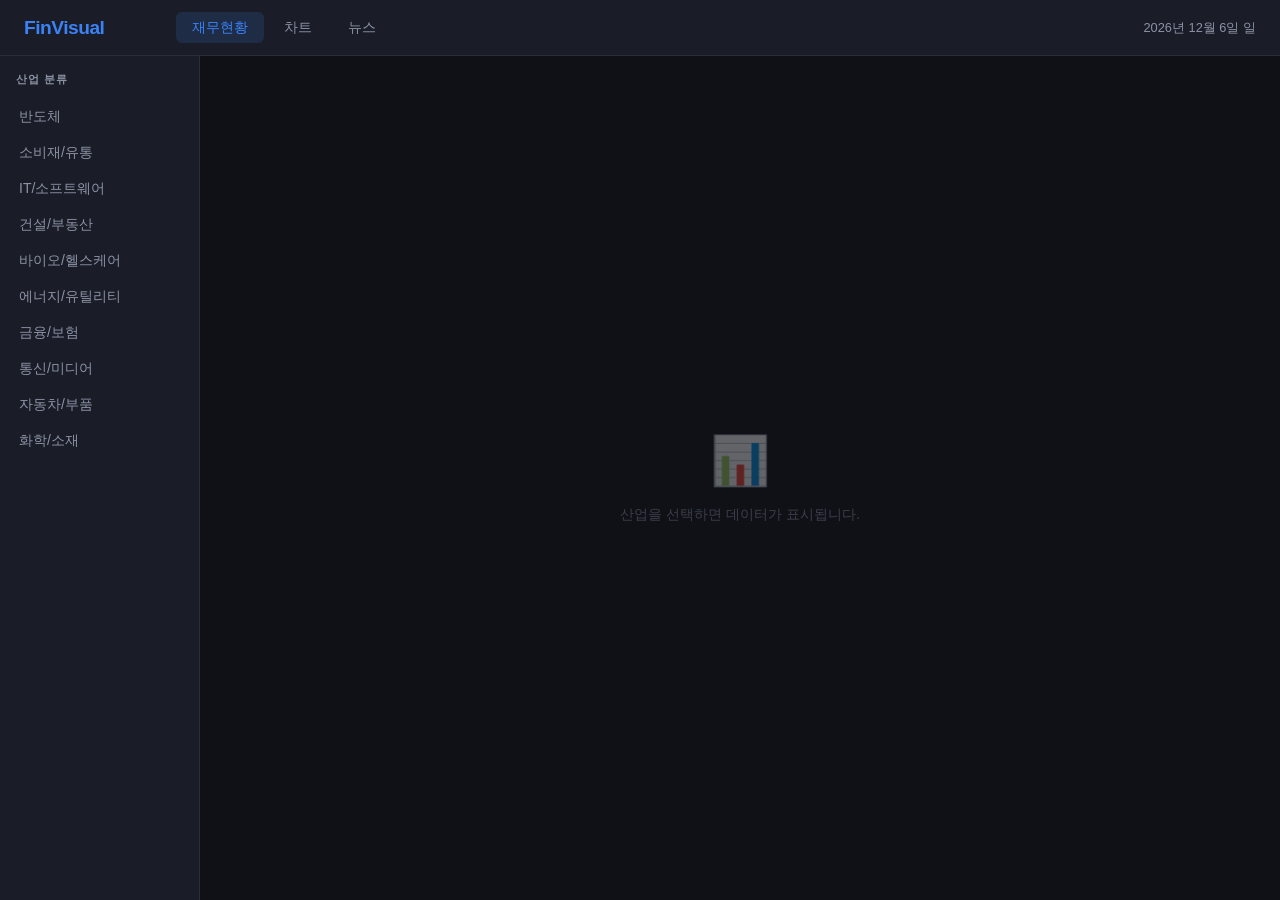
==== index.html @ 5d4977ec "첫 번째 업로드" ====
<!DOCTYPE html>
<html lang="ko">
<head>
  <meta charset="UTF-8" />
  <meta name="viewport" content="width=device-width, initial-scale=1.0" />
  <title>FinVisual</title>
  <link rel="stylesheet" href="style.css" />
</head>
<body>

  <!-- Top Navigation -->
  <header class="topbar">
    <div class="logo">FinVisual</div>
    <nav class="top-nav">
      <a href="#" class="nav-item active" data-section="finance">재무현황</a>
      <a href="#" class="nav-item" data-section="chart">차트</a>
      <a href="#" class="nav-item" data-section="news">뉴스</a>
    </nav>
    <div class="topbar-right">
      <span class="date-label" id="date-label"></span>
    </div>
  </header>

  <div class="layout">

    <!-- Left Sidebar -->
    <aside class="sidebar">
      <div class="sidebar-title">산업 분류</div>
      <ul class="industry-list" id="industry-list"></ul>
    </aside>

    <!-- Main Content -->
    <main class="main-content">
      <div class="placeholder">
        <div class="placeholder-icon">📊</div>
        <p class="placeholder-text">산업을 선택하면 데이터가 표시됩니다.</p>
      </div>
    </main>

  </div>

  <script src="script.js"></script>
</body>
</html>
---- style.css ----
*, *::before, *::after {
  box-sizing: border-box;
  margin: 0;
  padding: 0;
}

:root {
  --bg: #0f1117;
  --surface: #1a1d27;
  --border: #2a2d3a;
  --accent: #3b82f6;
  --accent-hover: #2563eb;
  --text-primary: #e2e8f0;
  --text-secondary: #8b92a5;
  --sidebar-width: 200px;
  --topbar-height: 56px;
}

body {
  background: var(--bg);
  color: var(--text-primary);
  font-family: 'Pretendard', 'Apple SD Gothic Neo', 'Noto Sans KR', sans-serif;
  height: 100vh;
  display: flex;
  flex-direction: column;
  overflow: hidden;
}

/* ── Topbar ── */
.topbar {
  height: var(--topbar-height);
  background: var(--surface);
  border-bottom: 1px solid var(--border);
  display: flex;
  align-items: center;
  padding: 0 24px;
  gap: 32px;
  flex-shrink: 0;
  position: relative;
  z-index: 10;
}

.logo {
  font-size: 1.2rem;
  font-weight: 700;
  color: var(--accent);
  letter-spacing: -0.5px;
  min-width: 120px;
}

.top-nav {
  display: flex;
  gap: 4px;
  flex: 1;
}

.nav-item {
  text-decoration: none;
  color: var(--text-secondary);
  font-size: 0.9rem;
  font-weight: 500;
  padding: 6px 16px;
  border-radius: 6px;
  transition: background 0.15s, color 0.15s;
}

.nav-item:hover {
  background: rgba(59, 130, 246, 0.1);
  color: var(--text-primary);
}

.nav-item.active {
  background: rgba(59, 130, 246, 0.15);
  color: var(--accent);
}

.topbar-right {
  margin-left: auto;
}

.date-label {
  font-size: 0.8rem;
  color: var(--text-secondary);
}

/* ── Layout ── */
.layout {
  display: flex;
  flex: 1;
  overflow: hidden;
}

/* ── Sidebar ── */
.sidebar {
  width: var(--sidebar-width);
  background: var(--surface);
  border-right: 1px solid var(--border);
  flex-shrink: 0;
  overflow-y: auto;
  padding: 16px 0;
}

.sidebar-title {
  font-size: 0.7rem;
  font-weight: 600;
  color: var(--text-secondary);
  letter-spacing: 0.08em;
  text-transform: uppercase;
  padding: 0 16px 12px;
}

.industry-list {
  list-style: none;
}

.industry-list li {
  padding: 9px 16px;
  font-size: 0.875rem;
  color: var(--text-secondary);
  cursor: pointer;
  border-left: 3px solid transparent;
  transition: background 0.12s, color 0.12s, border-color 0.12s;
}

.industry-list li:hover {
  background: rgba(59, 130, 246, 0.08);
  color: var(--text-primary);
}

.industry-list li.selected {
  background: rgba(59, 130, 246, 0.12);
  color: var(--accent);
  border-left-color: var(--accent);
  font-weight: 500;
}

/* ── Main Content ── */
.main-content {
  flex: 1;
  overflow-y: auto;
  display: flex;
  align-items: center;
  justify-content: center;
}

.placeholder {
  text-align: center;
  opacity: 0.35;
  user-select: none;
}

.placeholder-icon {
  font-size: 3rem;
  margin-bottom: 16px;
}

.placeholder-text {
  font-size: 0.9rem;
  color: var(--text-secondary);
}

/* ── Scrollbar ── */
::-webkit-scrollbar {
  width: 4px;
}
::-webkit-scrollbar-track {
  background: transparent;
}
::-webkit-scrollbar-thumb {
  background: var(--border);
  border-radius: 4px;
}
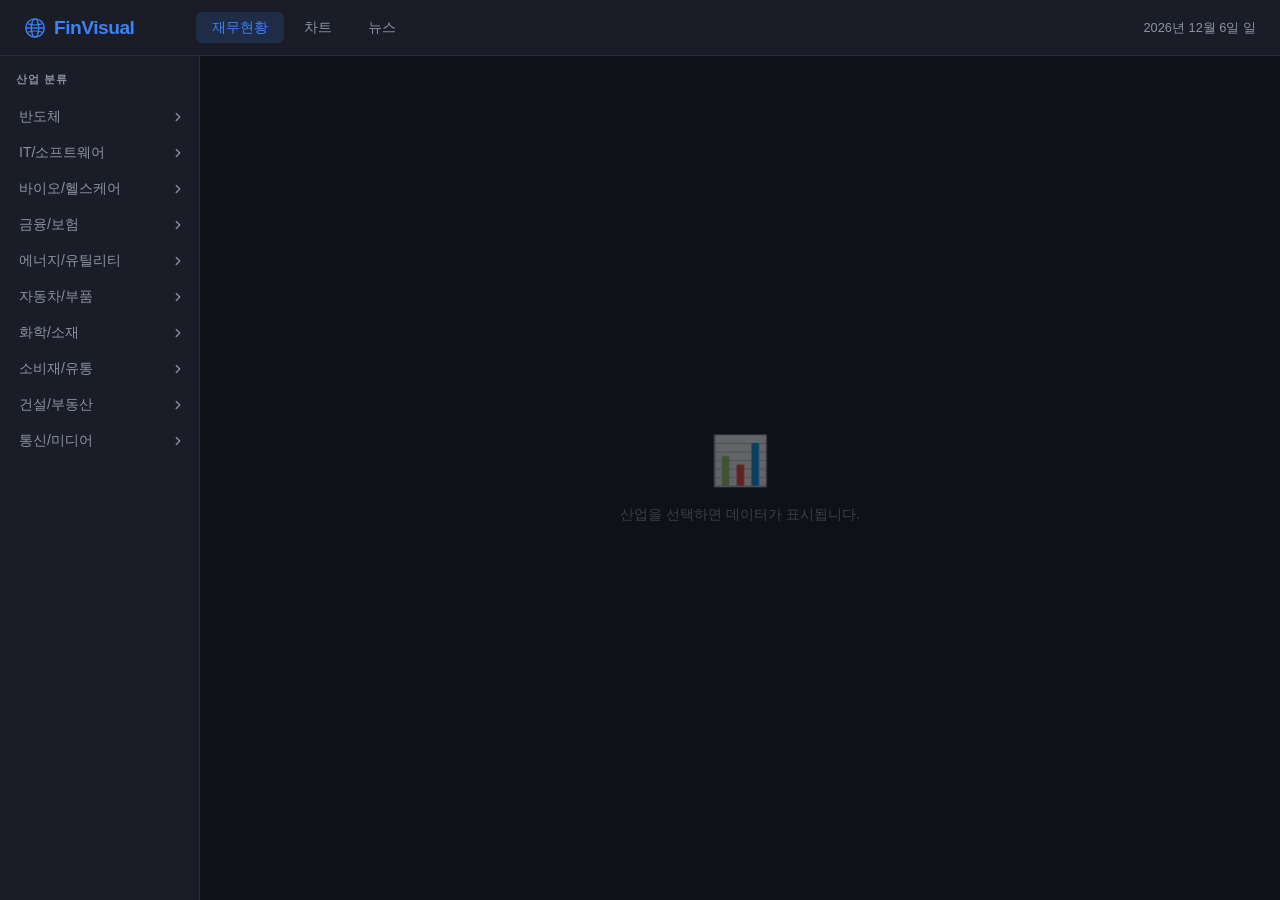
==== commit 6f186ae6: "두 번째 업로드" ====
--- a/index.html
+++ b/index.html
@@ -10,7 +10,16 @@
 
   <!-- Top Navigation -->
   <header class="topbar">
-    <div class="logo">FinVisual</div>
+    <div class="logo">
+      <svg class="logo-icon" viewBox="0 0 24 24" fill="none" xmlns="http://www.w3.org/2000/svg">
+        <circle cx="12" cy="12" r="10" stroke="#3b82f6" stroke-width="1.5"/>
+        <ellipse cx="12" cy="12" rx="4" ry="10" stroke="#3b82f6" stroke-width="1.5"/>
+        <line x1="2" y1="12" x2="22" y2="12" stroke="#3b82f6" stroke-width="1.5"/>
+        <path d="M4.5 7.5 Q12 10 19.5 7.5" stroke="#3b82f6" stroke-width="1.2" fill="none"/>
+        <path d="M4.5 16.5 Q12 14 19.5 16.5" stroke="#3b82f6" stroke-width="1.2" fill="none"/>
+      </svg>
+      FinVisual
+    </div>
     <nav class="top-nav">
       <a href="#" class="nav-item active" data-section="finance">재무현황</a>
       <a href="#" class="nav-item" data-section="chart">차트</a>
--- a/style.css
+++ b/style.css
@@ -41,11 +41,20 @@
 }
 
 .logo {
+  display: flex;
+  align-items: center;
+  gap: 8px;
   font-size: 1.2rem;
   font-weight: 700;
   color: var(--accent);
   letter-spacing: -0.5px;
-  min-width: 120px;
+  min-width: 140px;
+}
+
+.logo-icon {
+  width: 22px;
+  height: 22px;
+  flex-shrink: 0;
 }
 
 .top-nav {
@@ -113,24 +122,76 @@
   list-style: none;
 }
 
-.industry-list li {
-  padding: 9px 16px;
+/* 드롭다운 아이템 */
+.industry-item {
+  border-left: 3px solid transparent;
+}
+
+.industry-header {
+  display: flex;
+  align-items: center;
+  justify-content: space-between;
+  padding: 9px 14px 9px 16px;
   font-size: 0.875rem;
   color: var(--text-secondary);
   cursor: pointer;
-  border-left: 3px solid transparent;
-  transition: background 0.12s, color 0.12s, border-color 0.12s;
-}
-
-.industry-list li:hover {
+  transition: background 0.12s, color 0.12s;
+}
+
+.industry-header:hover {
   background: rgba(59, 130, 246, 0.08);
   color: var(--text-primary);
 }
 
-.industry-list li.selected {
-  background: rgba(59, 130, 246, 0.12);
-  color: var(--accent);
+.industry-item.open > .industry-header {
+  color: var(--accent);
+}
+
+.industry-item.open {
   border-left-color: var(--accent);
+  background: rgba(59, 130, 246, 0.04);
+}
+
+.arrow-icon {
+  width: 14px;
+  height: 14px;
+  flex-shrink: 0;
+  transition: transform 0.22s ease;
+  color: var(--text-secondary);
+}
+
+.industry-item.open .arrow-icon {
+  transform: rotate(90deg);
+  color: var(--accent);
+}
+
+/* 서브 리스트 */
+.sub-list {
+  list-style: none;
+  max-height: 0;
+  overflow: hidden;
+  transition: max-height 0.25s ease;
+}
+
+.industry-item.open .sub-list {
+  max-height: 200px;
+}
+
+.sub-list li {
+  padding: 7px 16px 7px 28px;
+  font-size: 0.8rem;
+  color: var(--text-secondary);
+  cursor: pointer;
+  transition: background 0.1s, color 0.1s;
+}
+
+.sub-list li:hover {
+  background: rgba(59, 130, 246, 0.08);
+  color: var(--text-primary);
+}
+
+.sub-list li.selected {
+  color: var(--accent);
   font-weight: 500;
 }
 
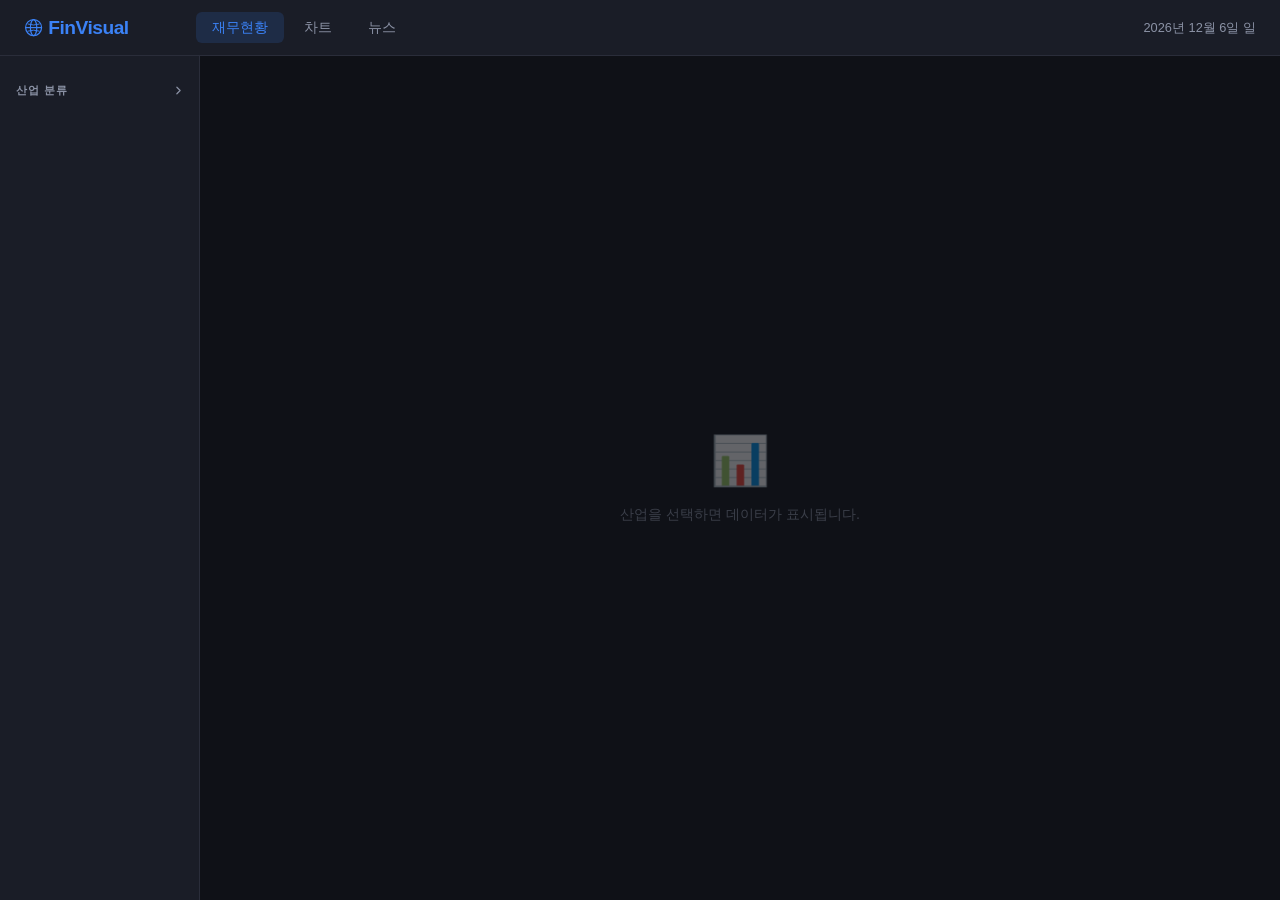
==== commit 5fa8d029: "세 번째 업로드" ====
--- a/index.html
+++ b/index.html
@@ -17,8 +17,7 @@
         <line x1="2" y1="12" x2="22" y2="12" stroke="#3b82f6" stroke-width="1.5"/>
         <path d="M4.5 7.5 Q12 10 19.5 7.5" stroke="#3b82f6" stroke-width="1.2" fill="none"/>
         <path d="M4.5 16.5 Q12 14 19.5 16.5" stroke="#3b82f6" stroke-width="1.2" fill="none"/>
-      </svg>
-      FinVisual
+      </svg>FinVisual
     </div>
     <nav class="top-nav">
       <a href="#" class="nav-item active" data-section="finance">재무현황</a>
@@ -34,7 +33,12 @@
 
     <!-- Left Sidebar -->
     <aside class="sidebar">
-      <div class="sidebar-title">산업 분류</div>
+      <div class="sidebar-title" id="industry-toggle">
+        <span>산업 분류</span>
+        <svg class="toggle-arrow" viewBox="0 0 16 16" fill="none" xmlns="http://www.w3.org/2000/svg">
+          <path d="M6 4l4 4-4 4" stroke="currentColor" stroke-width="1.5" stroke-linecap="round" stroke-linejoin="round"/>
+        </svg>
+      </div>
       <ul class="industry-list" id="industry-list"></ul>
     </aside>
 
--- a/style.css
+++ b/style.css
@@ -43,7 +43,7 @@
 .logo {
   display: flex;
   align-items: center;
-  gap: 8px;
+  gap: 5px;
   font-size: 1.2rem;
   font-weight: 700;
   color: var(--accent);
@@ -52,8 +52,8 @@
 }
 
 .logo-icon {
-  width: 22px;
-  height: 22px;
+  width: 1em;
+  height: 1em;
   flex-shrink: 0;
 }
 
@@ -110,88 +110,65 @@
 }
 
 .sidebar-title {
+  display: flex;
+  align-items: center;
+  justify-content: space-between;
   font-size: 0.7rem;
   font-weight: 600;
   color: var(--text-secondary);
   letter-spacing: 0.08em;
   text-transform: uppercase;
-  padding: 0 16px 12px;
+  padding: 0 14px 0 16px;
+  height: 36px;
+  cursor: pointer;
+  user-select: none;
+  transition: color 0.15s;
+}
+
+.sidebar-title:hover {
+  color: var(--text-primary);
+}
+
+.toggle-arrow {
+  width: 13px;
+  height: 13px;
+  flex-shrink: 0;
+  transition: transform 0.22s ease;
+}
+
+.sidebar-title.open .toggle-arrow {
+  transform: rotate(90deg);
 }
 
 .industry-list {
-  list-style: none;
-}
-
-/* 드롭다운 아이템 */
-.industry-item {
-  border-left: 3px solid transparent;
-}
-
-.industry-header {
-  display: flex;
-  align-items: center;
-  justify-content: space-between;
-  padding: 9px 14px 9px 16px;
-  font-size: 0.875rem;
-  color: var(--text-secondary);
-  cursor: pointer;
-  transition: background 0.12s, color 0.12s;
-}
-
-.industry-header:hover {
-  background: rgba(59, 130, 246, 0.08);
-  color: var(--text-primary);
-}
-
-.industry-item.open > .industry-header {
-  color: var(--accent);
-}
-
-.industry-item.open {
-  border-left-color: var(--accent);
-  background: rgba(59, 130, 246, 0.04);
-}
-
-.arrow-icon {
-  width: 14px;
-  height: 14px;
-  flex-shrink: 0;
-  transition: transform 0.22s ease;
-  color: var(--text-secondary);
-}
-
-.industry-item.open .arrow-icon {
-  transform: rotate(90deg);
-  color: var(--accent);
-}
-
-/* 서브 리스트 */
-.sub-list {
   list-style: none;
   max-height: 0;
   overflow: hidden;
-  transition: max-height 0.25s ease;
-}
-
-.industry-item.open .sub-list {
-  max-height: 200px;
-}
-
-.sub-list li {
-  padding: 7px 16px 7px 28px;
-  font-size: 0.8rem;
+  transition: max-height 0.28s ease;
+}
+
+.industry-list.open {
+  max-height: 400px;
+}
+
+.industry-list li {
+  padding: 9px 16px;
+  font-size: 0.875rem;
   color: var(--text-secondary);
   cursor: pointer;
-  transition: background 0.1s, color 0.1s;
-}
-
-.sub-list li:hover {
+  border-left: 3px solid transparent;
+  transition: background 0.12s, color 0.12s, border-color 0.12s;
+}
+
+.industry-list li:hover {
   background: rgba(59, 130, 246, 0.08);
   color: var(--text-primary);
 }
 
-.sub-list li.selected {
+.industry-list li.selected {
+  background: rgba(59, 130, 246, 0.12);
   color: var(--accent);
+  border-left-color: var(--accent);
   font-weight: 500;
 }
 
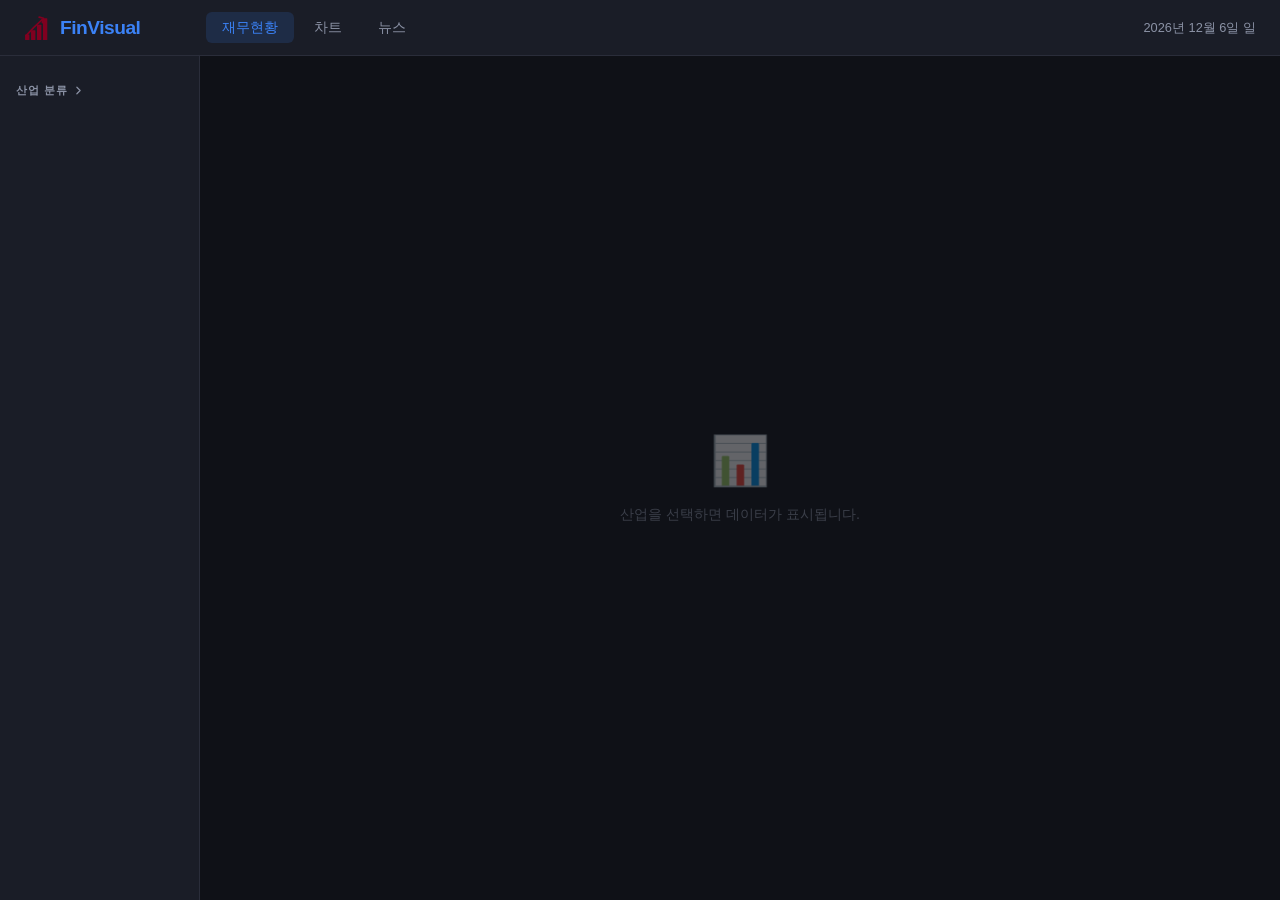
==== commit c4a4200b: "세 번째 업로드" ====
--- a/index.html
+++ b/index.html
@@ -12,12 +12,14 @@
   <header class="topbar">
     <div class="logo">
       <svg class="logo-icon" viewBox="0 0 24 24" fill="none" xmlns="http://www.w3.org/2000/svg">
-        <circle cx="12" cy="12" r="10" stroke="#3b82f6" stroke-width="1.5"/>
-        <ellipse cx="12" cy="12" rx="4" ry="10" stroke="#3b82f6" stroke-width="1.5"/>
-        <line x1="2" y1="12" x2="22" y2="12" stroke="#3b82f6" stroke-width="1.5"/>
-        <path d="M4.5 7.5 Q12 10 19.5 7.5" stroke="#3b82f6" stroke-width="1.2" fill="none"/>
-        <path d="M4.5 16.5 Q12 14 19.5 16.5" stroke="#3b82f6" stroke-width="1.2" fill="none"/>
-      </svg>FinVisual
+        <rect x="1"    y="18" width="4" height="5"  fill="#800020" rx="0.5"/>
+        <rect x="6.5"  y="14" width="4" height="9"  fill="#800020" rx="0.5"/>
+        <rect x="12"   y="9"  width="4" height="14" fill="#800020" rx="0.5"/>
+        <rect x="17.5" y="3"  width="4" height="20" fill="#800020" rx="0.5"/>
+        <path d="M2 19 Q9 11 17 4" stroke="#800020" stroke-width="1.6" stroke-linecap="round" fill="none"/>
+        <path d="M14 2 L18 3 L17 7" stroke="#800020" stroke-width="1.6" stroke-linecap="round" stroke-linejoin="round" fill="none"/>
+      </svg>
+      FinVisual
     </div>
     <nav class="top-nav">
       <a href="#" class="nav-item active" data-section="finance">재무현황</a>
--- a/style.css
+++ b/style.css
@@ -43,17 +43,17 @@
 .logo {
   display: flex;
   align-items: center;
-  gap: 5px;
+  gap: 10px;
   font-size: 1.2rem;
   font-weight: 700;
   color: var(--accent);
   letter-spacing: -0.5px;
-  min-width: 140px;
+  min-width: 150px;
 }
 
 .logo-icon {
-  width: 1em;
-  height: 1em;
+  width: 26px;
+  height: 26px;
   flex-shrink: 0;
 }
 
@@ -110,15 +110,15 @@
 }
 
 .sidebar-title {
-  display: flex;
-  align-items: center;
-  justify-content: space-between;
+  display: inline-flex;
+  align-items: center;
+  gap: 4px;
   font-size: 0.7rem;
   font-weight: 600;
   color: var(--text-secondary);
   letter-spacing: 0.08em;
   text-transform: uppercase;
-  padding: 0 14px 0 16px;
+  padding: 0 16px;
   height: 36px;
   cursor: pointer;
   user-select: none;
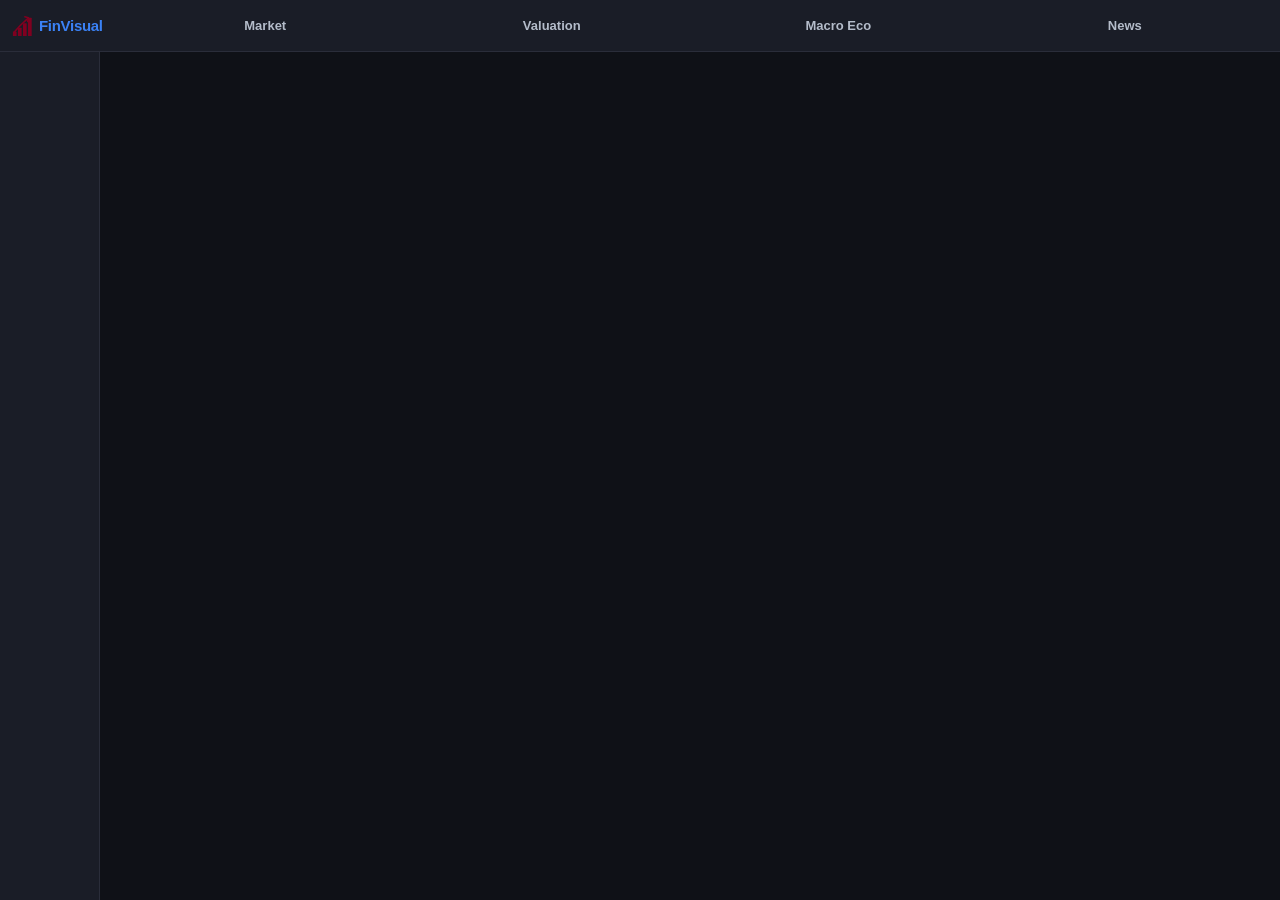
==== commit 0bb25e44: "파일 업데이트" ====
--- a/index.html
+++ b/index.html
@@ -2,58 +2,45 @@
 <html lang="ko">
 <head>
   <meta charset="UTF-8" />
-  <meta name="viewport" content="width=device-width, initial-scale=1.0" />
+  <meta name="viewport" content="width=device-width, initial-scale=1.0, maximum-scale=1.0" />
   <title>FinVisual</title>
-  <link rel="stylesheet" href="style.css" />
+  <link rel="stylesheet" href="styles.css" />
 </head>
 <body>
 
-  <!-- Top Navigation -->
-  <header class="topbar">
-    <div class="logo">
-      <svg class="logo-icon" viewBox="0 0 24 24" fill="none" xmlns="http://www.w3.org/2000/svg">
-        <rect x="1"    y="18" width="4" height="5"  fill="#800020" rx="0.5"/>
-        <rect x="6.5"  y="14" width="4" height="9"  fill="#800020" rx="0.5"/>
-        <rect x="12"   y="9"  width="4" height="14" fill="#800020" rx="0.5"/>
-        <rect x="17.5" y="3"  width="4" height="20" fill="#800020" rx="0.5"/>
-        <path d="M2 19 Q9 11 17 4" stroke="#800020" stroke-width="1.6" stroke-linecap="round" fill="none"/>
-        <path d="M14 2 L18 3 L17 7" stroke="#800020" stroke-width="1.6" stroke-linecap="round" stroke-linejoin="round" fill="none"/>
-      </svg>
-      FinVisual
-    </div>
-    <nav class="top-nav">
-      <a href="#" class="nav-item active" data-section="finance">재무현황</a>
-      <a href="#" class="nav-item" data-section="chart">차트</a>
-      <a href="#" class="nav-item" data-section="news">뉴스</a>
-    </nav>
-    <div class="topbar-right">
-      <span class="date-label" id="date-label"></span>
-    </div>
-  </header>
+  <!-- ===== GNB Wrapper (Header + Mega Dropdown) ===== -->
+  <div class="gnb" id="gnb">
+    <header class="gnb-header">
+      <div class="logo">
+        <svg class="logo-icon" viewBox="0 0 24 24" fill="none" xmlns="http://www.w3.org/2000/svg">
+          <rect x="1"    y="18" width="4" height="5"  fill="#800020" rx="0.5"/>
+          <rect x="6.5"  y="14" width="4" height="9"  fill="#800020" rx="0.5"/>
+          <rect x="12"   y="9"  width="4" height="14" fill="#800020" rx="0.5"/>
+          <rect x="17.5" y="3"  width="4" height="20" fill="#800020" rx="0.5"/>
+          <path d="M2 19 Q9 11 17 4" stroke="#800020" stroke-width="1.6" stroke-linecap="round" fill="none"/>
+          <path d="M14 2 L18 3 L17 7" stroke="#800020" stroke-width="1.6" stroke-linecap="round" stroke-linejoin="round" fill="none"/>
+        </svg>
+        <span class="logo-text">FinVisual</span>
+      </div>
+      <button class="nav-btn" data-tab="market">Market</button>
+      <button class="nav-btn" data-tab="valuation">Valuation</button>
+      <button class="nav-btn" data-tab="macro">Macro Eco</button>
+      <button class="nav-btn" data-tab="news">News</button>
+    </header>
+    <div class="mega-dd" id="dropdown"></div>
+  </div>
 
+  <!-- ===== LAYOUT ===== -->
   <div class="layout">
 
-    <!-- Left Sidebar -->
-    <aside class="sidebar">
-      <div class="sidebar-title" id="industry-toggle">
-        <span>산업 분류</span>
-        <svg class="toggle-arrow" viewBox="0 0 16 16" fill="none" xmlns="http://www.w3.org/2000/svg">
-          <path d="M6 4l4 4-4 4" stroke="currentColor" stroke-width="1.5" stroke-linecap="round" stroke-linejoin="round"/>
-        </svg>
-      </div>
-      <ul class="industry-list" id="industry-list"></ul>
-    </aside>
+    <!-- LEFT SIDEBAR -->
+    <aside class="sidebar" id="sidebar"></aside>
 
-    <!-- Main Content -->
-    <main class="main-content">
-      <div class="placeholder">
-        <div class="placeholder-icon">📊</div>
-        <p class="placeholder-text">산업을 선택하면 데이터가 표시됩니다.</p>
-      </div>
-    </main>
+    <!-- MAIN CONTENT -->
+    <main class="main" id="main"></main>
 
   </div>
 
-  <script src="script.js"></script>
+  <script src="app.js"></script>
 </body>
 </html>
--- a/styles.css
+++ b/styles.css
@@ -0,0 +1,616 @@
+/* ============ Reset & Base ============ */
+*, *::before, *::after { box-sizing: border-box; margin: 0; padding: 0; }
+
+:root {
+  --primary: #3b82f6;                       /* fin-visual.com blue accent */
+  --primary-light: rgba(59,130,246,0.15);
+  --primary-bg: #1a1d27;                    /* dark header surface */
+  --bg: #0f1117;                            /* main dark bg */
+  --card: #1a1d27;                          /* card surface */
+  --card-2: #232633;                        /* slightly lighter surface */
+  --text: #e2e8f0;
+  --text-2: #b4bcca;
+  --text-3: #8b92a5;
+  --border: #2a2d3a;
+  --border-soft: #232633;
+  --red: #ef4444;
+  --blue: #3b82f6;
+  --green: #10b981;
+  --burgundy: #800020;
+  --header-h: 52px;
+  --sidebar-w: 100px;
+}
+
+html, body {
+  height: 100%;
+  font-family: -apple-system, BlinkMacSystemFont, 'Apple SD Gothic Neo',
+               'Pretendard', 'Noto Sans KR', sans-serif;
+  background: var(--bg);
+  color: var(--text);
+  font-size: 13px;
+  -webkit-text-size-adjust: 100%;
+}
+
+body { display: flex; flex-direction: column; height: 100vh; overflow: hidden; }
+
+button { font-family: inherit; cursor: pointer; }
+a { text-decoration: none; color: inherit; }
+
+/* ============ GNB (Header + Mega Dropdown) ============ */
+:root { --logo-w: 110px; }
+
+.gnb {
+  position: relative;          /* mega-dd가 absolute로 배치되어도 hover 검출 가능 */
+  z-index: 100;
+  flex-shrink: 0;
+}
+
+/* 헤더: 5컬럼 그리드 (logo + 4개 버튼) — 드롭다운과 동일한 그리드를 공유해 컬럼 정렬 */
+.gnb-header {
+  display: grid;
+  grid-template-columns: var(--logo-w) repeat(4, 1fr);
+  align-items: center;
+  height: var(--header-h);
+  background: var(--primary-bg);
+  border-bottom: 1px solid var(--border);
+  padding: 0 12px;
+}
+
+.logo {
+  display: flex;
+  align-items: center;
+  gap: 5px;
+  cursor: pointer;
+}
+
+.logo-icon { width: 22px; height: 22px; }
+
+.logo-text {
+  font-weight: 700;
+  font-size: 15px;
+  color: var(--primary);
+  letter-spacing: -0.3px;
+}
+
+/* Pill-shape nav buttons */
+.nav-btn {
+  background: transparent;
+  border: none;
+  color: var(--text-2);
+  font-size: 13px;
+  font-weight: 600;
+  padding: 7px 0;
+  border-radius: 18px;
+  cursor: pointer;
+  white-space: nowrap;
+  transition: background 0.15s, color 0.15s;
+  justify-self: center;
+  width: 86%;
+  max-width: 110px;
+}
+
+.nav-btn:hover {
+  background: var(--primary);
+  color: #ffffff;
+}
+
+.nav-btn.active {
+  color: var(--primary);
+}
+
+.nav-btn.active:hover {
+  color: #ffffff;
+}
+
+/* ============ Mega Dropdown ============ */
+/* 헤더와 동일한 grid-template-columns로 컬럼이 버튼 바로 아래에 정렬됨.
+   .gnb:hover로 펼침 — 헤더/드롭다운 어느 쪽이든 마우스가 있으면 유지. */
+.mega-dd {
+  display: none;
+  position: absolute;
+  top: 100%;            /* 헤더 바로 밑 */
+  left: 0;
+  right: 0;
+  background: var(--card-2);
+  border-bottom: 1px solid var(--border);
+  box-shadow: 0 8px 18px rgba(0,0,0,0.45);
+  padding: 14px 12px 16px;
+  grid-template-columns: var(--logo-w) repeat(4, 1fr);
+  gap: 0;
+  z-index: 99;
+  animation: ddFade 0.14s ease-out;
+}
+
+.gnb:hover .mega-dd { display: grid; }
+
+@keyframes ddFade {
+  from { opacity: 0; transform: translateY(-4px); }
+  to   { opacity: 1; transform: translateY(0); }
+}
+
+.mega-spacer { /* 첫 컬럼은 logo 폭만큼 비움 */ }
+
+.mega-col {
+  padding: 0 8px;
+  border-left: 1px solid var(--border);
+}
+.mega-col:first-of-type { border-left: none; }
+
+.mega-col h4 {
+  font-size: 11px;
+  font-weight: 700;
+  color: var(--primary);
+  letter-spacing: 0.6px;
+  text-transform: uppercase;
+  padding-bottom: 6px;
+  margin-bottom: 4px;
+  border-bottom: 1px solid var(--border);
+}
+
+.mega-col h4:not(:first-child) { margin-top: 10px; }
+
+.mega-col a {
+  display: block;
+  font-size: 12px;
+  color: var(--text-3);
+  padding: 5px 6px;
+  font-weight: 500;
+  border-radius: 4px;
+  white-space: nowrap;
+  transition: color 0.12s, background 0.12s;
+}
+
+.mega-col a:hover {
+  color: var(--text);
+  background: rgba(59,130,246,0.12);
+}
+
+/* ============ Layout ============ */
+.layout {
+  display: flex;
+  flex: 1;
+  overflow: hidden;
+  min-height: 0;
+}
+
+/* ============ Sidebar ============ */
+.sidebar {
+  width: var(--sidebar-w);
+  background: var(--card);
+  border-right: 1px solid var(--border);
+  padding: 12px 6px;
+  overflow-y: auto;
+  flex-shrink: 0;
+  font-size: 11px;
+}
+
+.sb-title {
+  font-size: 13px;
+  font-weight: 700;
+  color: var(--primary);
+  padding: 0 4px 8px;
+  border-bottom: 1px solid var(--border-soft);
+  margin-bottom: 8px;
+}
+
+.sb-group { margin-bottom: 10px; }
+
+.sb-group-name {
+  font-size: 11px;
+  font-weight: 700;
+  color: var(--text);
+  padding: 4px 4px;
+  margin-bottom: 2px;
+}
+
+.sb-link {
+  display: block;
+  padding: 5px 8px;
+  margin-left: 4px;
+  font-size: 11px;
+  color: var(--text-2);
+  border-radius: 5px;
+  font-weight: 500;
+}
+
+.sb-link:hover { background: var(--primary-light); color: var(--primary); }
+
+.sb-link.active {
+  color: var(--primary);
+  background: var(--primary-light);
+  font-weight: 700;
+}
+
+/* ============ Main ============ */
+.main {
+  flex: 1;
+  overflow-y: auto;
+  padding: 12px;
+  min-width: 0;
+}
+
+.page-title {
+  font-size: 15px;
+  font-weight: 700;
+  color: var(--text);
+  margin-bottom: 12px;
+  display: flex;
+  align-items: center;
+  gap: 6px;
+}
+
+.page-title .crumb {
+  font-size: 11px;
+  color: var(--text-3);
+  font-weight: 500;
+}
+
+/* ============ Home (Page 1) ============ */
+.home {
+  text-align: center;
+  padding: 40px 16px 20px;
+}
+
+.home h1 {
+  font-size: 18px;
+  font-weight: 700;
+  margin-bottom: 22px;
+  color: var(--text);
+}
+
+.home h1 .accent { color: var(--primary); }
+
+.home p {
+  font-size: 13px;
+  line-height: 1.7;
+  color: var(--text-2);
+  margin-bottom: 14px;
+}
+
+.home .footnote {
+  font-size: 11px;
+  color: var(--text-3);
+  margin-top: 28px;
+}
+
+/* ============ Industry Card (Market) ============ */
+.industry-card {
+  background: var(--card);
+  border: 1px solid var(--border);
+  border-radius: 10px;
+  padding: 10px;
+  margin-bottom: 10px;
+}
+
+.industry-card .ic-head {
+  display: flex;
+  justify-content: space-between;
+  align-items: center;
+  margin-bottom: 8px;
+  padding-bottom: 8px;
+  border-bottom: 1px solid var(--border-soft);
+}
+
+.ic-head .name {
+  font-weight: 700;
+  font-size: 13px;
+}
+
+.ic-head .total {
+  font-size: 11px;
+  color: var(--text-3);
+}
+
+.delta-up   { color: var(--red); font-weight: 600; }
+.delta-down { color: var(--blue); font-weight: 600; }
+
+.company-grid {
+  display: grid;
+  grid-template-columns: 1fr 1fr;
+  gap: 6px;
+  margin-bottom: 8px;
+}
+
+.co-tile {
+  border: 1.5px solid;
+  border-radius: 6px;
+  padding: 7px 6px;
+  font-size: 11px;
+  text-align: center;
+}
+
+.co-tile.up   { border-color: var(--red); background: rgba(239,68,68,0.10); }
+.co-tile.down { border-color: var(--blue); background: rgba(59,130,246,0.10); }
+
+.co-tile .co-name { font-weight: 700; margin-bottom: 3px; font-size: 11px; }
+.co-tile .co-cap  { color: var(--text-2); font-size: 10px; }
+.co-tile .co-pct  { font-size: 10px; margin-top: 1px; }
+
+.short-rise {
+  background: var(--card-2);
+  border: 1px dashed var(--border);
+  border-radius: 6px;
+  padding: 8px;
+  margin-top: 6px;
+}
+
+.short-rise-title {
+  font-size: 10px;
+  color: var(--text-3);
+  margin-bottom: 5px;
+  font-weight: 600;
+}
+
+/* ============ Valuation Trading ============ */
+.industry-select {
+  width: 100%;
+  padding: 9px 12px;
+  border: 1px solid var(--border);
+  border-radius: 8px;
+  background-color: var(--card);
+  font-size: 13px;
+  font-weight: 600;
+  color: var(--text);
+  margin-bottom: 12px;
+  appearance: none;
+  background-image: url("data:image/svg+xml;utf8,<svg xmlns='http://www.w3.org/2000/svg' width='12' height='12' viewBox='0 0 12 12'><path d='M3 4l3 3 3-3' stroke='%23b4bcca' stroke-width='1.5' fill='none' stroke-linecap='round'/></svg>");
+  background-repeat: no-repeat;
+  background-position: right 12px center;
+}
+
+.industry-select option {
+  background: var(--card);
+  color: var(--text);
+}
+
+.metric-row {
+  display: grid;
+  grid-template-columns: repeat(3, 1fr);
+  gap: 8px;
+  margin-bottom: 14px;
+}
+
+.metric-card {
+  background: var(--card);
+  border: 1px solid var(--border);
+  border-radius: 10px;
+  padding: 10px 6px;
+  text-align: center;
+}
+
+.metric-card .label {
+  font-size: 10px;
+  color: var(--text-3);
+  margin-bottom: 4px;
+  font-weight: 600;
+}
+
+.metric-card .value {
+  font-size: 17px;
+  font-weight: 700;
+  color: var(--primary);
+}
+
+.metric-card .sub {
+  font-size: 10px;
+  color: var(--text-3);
+  margin-top: 2px;
+}
+
+.compare-card {
+  background: var(--card);
+  border: 1px solid var(--border);
+  border-radius: 10px;
+  padding: 10px;
+}
+
+.compare-card h4 {
+  font-size: 12px;
+  margin-bottom: 8px;
+  color: var(--text);
+}
+
+.compare-card .row {
+  display: grid;
+  grid-template-columns: 1.4fr 1fr 1fr 1fr;
+  gap: 4px;
+  padding: 6px 0;
+  border-top: 1px solid var(--border-soft);
+  font-size: 11px;
+}
+
+.compare-card .row.head {
+  font-weight: 700;
+  color: var(--text-3);
+  border-top: none;
+  font-size: 10px;
+}
+
+.compare-card .row .num { text-align: right; }
+
+/* ============ Income Approach ============ */
+.income-block {
+  background: var(--card);
+  border: 1px solid var(--border);
+  border-radius: 10px;
+  padding: 12px;
+  margin-bottom: 10px;
+}
+
+.income-block h3 {
+  font-size: 13px;
+  margin-bottom: 8px;
+  color: var(--text);
+}
+
+.assumption {
+  display: flex;
+  justify-content: space-between;
+  align-items: center;
+  margin-bottom: 8px;
+  font-size: 12px;
+}
+
+.assumption label {
+  color: var(--text-2);
+  font-weight: 500;
+  flex: 1;
+}
+
+.assumption input[type="range"] {
+  flex: 1.4;
+  margin: 0 8px;
+}
+
+.assumption .val {
+  width: 48px;
+  text-align: right;
+  font-weight: 700;
+  color: var(--primary);
+  font-size: 12px;
+}
+
+.result-card {
+  background: linear-gradient(135deg, #2563eb, #3b82f6);
+  color: white;
+  border-radius: 10px;
+  padding: 16px;
+  text-align: center;
+  border: 1px solid rgba(59,130,246,0.4);
+}
+
+.result-card .label {
+  font-size: 11px;
+  opacity: 0.9;
+  margin-bottom: 4px;
+}
+
+.result-card .value {
+  font-size: 22px;
+  font-weight: 700;
+}
+
+.result-card .sub {
+  font-size: 11px;
+  opacity: 0.85;
+  margin-top: 4px;
+}
+
+/* ============ Mezzanine ============ */
+.mezz-card {
+  background: var(--card);
+  border: 1px solid var(--border);
+  border-radius: 10px;
+  padding: 12px;
+  margin-bottom: 8px;
+}
+
+.mezz-card .top-row {
+  display: flex;
+  justify-content: space-between;
+  align-items: center;
+  margin-bottom: 6px;
+}
+
+.mezz-card .corp { font-weight: 700; font-size: 13px; }
+
+.badge {
+  font-size: 10px;
+  padding: 2px 7px;
+  border-radius: 10px;
+  font-weight: 600;
+}
+
+.badge.green { background: rgba(16,185,129,0.18); color: #34d399; }
+.badge.gray  { background: rgba(139,146,165,0.18); color: var(--text-2); }
+.badge.red   { background: rgba(239,68,68,0.18); color: #f87171; }
+
+.mezz-card .meta {
+  font-size: 11px;
+  color: var(--text-2);
+  display: grid;
+  grid-template-columns: 1fr 1fr;
+  gap: 4px 12px;
+  margin-top: 6px;
+}
+
+/* ============ Macro Eco ============ */
+.country-card {
+  background: var(--card);
+  border: 1px solid var(--border);
+  border-radius: 10px;
+  padding: 12px;
+  margin-bottom: 12px;
+}
+
+.country-card h3 {
+  font-size: 14px;
+  margin-bottom: 4px;
+  color: var(--text);
+}
+
+.country-card .sub {
+  font-size: 11px;
+  color: var(--text-3);
+  margin-bottom: 10px;
+}
+
+.chart-box {
+  height: 130px;
+  background: linear-gradient(180deg, #14171f 0%, #0f1117 100%);
+  border-radius: 6px;
+  position: relative;
+  overflow: hidden;
+  border: 1px solid var(--border-soft);
+}
+
+.chart-box svg { width: 100%; height: 100%; }
+
+.macro-stat {
+  display: flex;
+  justify-content: space-between;
+  padding: 6px 0;
+  border-top: 1px solid var(--border-soft);
+  font-size: 11px;
+}
+.macro-stat:first-of-type { border-top: none; }
+.macro-stat .lbl { color: var(--text-3); }
+.macro-stat .val { font-weight: 700; }
+
+/* ============ News ============ */
+.news-source {
+  background: var(--card);
+  border: 1px solid var(--border);
+  border-radius: 10px;
+  padding: 14px;
+  margin-bottom: 12px;
+}
+
+.news-source h2 {
+  font-size: 14px;
+  color: var(--text);
+  margin-bottom: 10px;
+  padding-bottom: 8px;
+  border-bottom: 1px solid var(--border-soft);
+}
+
+.news-item {
+  display: block;
+  padding: 9px 4px;
+  border-bottom: 1px solid var(--border-soft);
+  font-size: 12px;
+  color: var(--text);
+  font-weight: 500;
+  line-height: 1.5;
+  transition: background 0.12s;
+}
+
+.news-item:last-child { border-bottom: none; }
+.news-item:hover { background: var(--primary-light); }
+
+.news-item .num { color: var(--text-3); margin-right: 6px; }
+
+/* ============ Scrollbar ============ */
+::-webkit-scrollbar { width: 4px; height: 4px; }
+::-webkit-scrollbar-track { background: transparent; }
+::-webkit-scrollbar-thumb { background: var(--border); border-radius: 2px; }
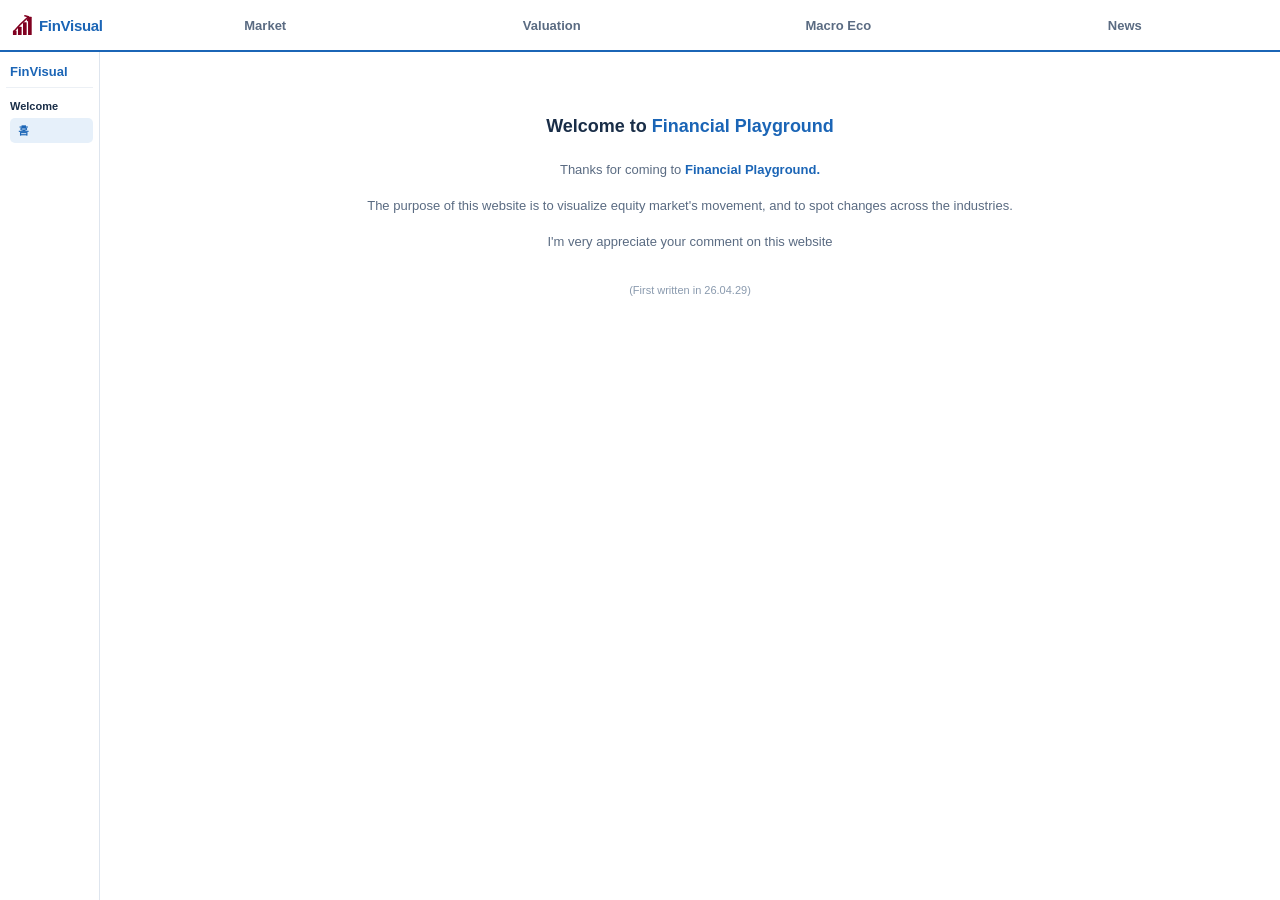
==== commit 332a10bb: "treemap추가" ====
--- a/index.html
+++ b/index.html
@@ -5,6 +5,7 @@
   <meta name="viewport" content="width=device-width, initial-scale=1.0, maximum-scale=1.0" />
   <title>FinVisual</title>
   <link rel="stylesheet" href="styles.css" />
+  <script src="https://d3js.org/d3.v7.min.js"></script>
 </head>
 <body>
 
--- a/styles.css
+++ b/styles.css
@@ -2,21 +2,22 @@
 *, *::before, *::after { box-sizing: border-box; margin: 0; padding: 0; }
 
 :root {
-  --primary: #3b82f6;                       /* fin-visual.com blue accent */
-  --primary-light: rgba(59,130,246,0.15);
-  --primary-bg: #1a1d27;                    /* dark header surface */
-  --bg: #0f1117;                            /* main dark bg */
-  --card: #1a1d27;                          /* card surface */
-  --card-2: #232633;                        /* slightly lighter surface */
-  --text: #e2e8f0;
-  --text-2: #b4bcca;
-  --text-3: #8b92a5;
-  --border: #2a2d3a;
-  --border-soft: #232633;
-  --red: #ef4444;
-  --blue: #3b82f6;
-  --green: #10b981;
-  --burgundy: #800020;
+  --primary: #1B65B6;                        /* DART 스타일 메인 블루 */
+  --primary-dark: #0E4F94;                   /* hover/강조 짙은 블루 */
+  --primary-light: #E6F0FA;                  /* 연한 블루 배경 */
+  --primary-bg: #F4F8FC;                     /* 헤더 배경 (거의 흰색) */
+  --bg: #FFFFFF;                             /* 메인 배경 */
+  --card: #FFFFFF;                           /* 카드 흰색 */
+  --card-2: #F8FAFD;                         /* 약간 톤다운된 표면 */
+  --text: #1A2E48;                           /* 본문 (짙은 네이비) */
+  --text-2: #5A6B82;                         /* 보조 텍스트 */
+  --text-3: #8A9AAE;                         /* 약한 텍스트 */
+  --border: #DEE5EE;                         /* 일반 테두리 */
+  --border-soft: #ECF0F5;                    /* 연한 구분선 */
+  --red: #E53E3E;
+  --blue: #1B65B6;
+  --green: #22A06B;
+  --burgundy: #800020;                       /* 로고 차트 SVG 그대로 유지 */
   --header-h: 52px;
   --sidebar-w: 100px;
 }
@@ -51,8 +52,8 @@
   grid-template-columns: var(--logo-w) repeat(4, 1fr);
   align-items: center;
   height: var(--header-h);
-  background: var(--primary-bg);
-  border-bottom: 1px solid var(--border);
+  background: var(--card);
+  border-bottom: 2px solid var(--primary);
   padding: 0 12px;
 }
 
@@ -111,9 +112,9 @@
   top: 100%;            /* 헤더 바로 밑 */
   left: 0;
   right: 0;
-  background: var(--card-2);
+  background: var(--card);
   border-bottom: 1px solid var(--border);
-  box-shadow: 0 8px 18px rgba(0,0,0,0.45);
+  box-shadow: 0 6px 14px rgba(27,101,182,0.12);
   padding: 14px 12px 16px;
   grid-template-columns: var(--logo-w) repeat(4, 1fr);
   gap: 0;
@@ -122,6 +123,9 @@
 }
 
 .gnb:hover .mega-dd { display: grid; }
+
+/* 클릭 후 강제 닫기 — gnb 영역을 한 번 벗어나기 전까지 유지 */
+.gnb.force-close .mega-dd { display: none !important; }
 
 @keyframes ddFade {
   from { opacity: 0; transform: translateY(-4px); }
@@ -161,8 +165,8 @@
 }
 
 .mega-col a:hover {
-  color: var(--text);
-  background: rgba(59,130,246,0.12);
+  color: var(--primary);
+  background: var(--primary-light);
 }
 
 /* ============ Layout ============ */
@@ -229,6 +233,19 @@
   min-width: 0;
 }
 
+/* 데스크톱(>=1024px): 메인 콘텐츠 폭을 화면의 약 2/3로 제한, 가운데 정렬.
+   모바일/태블릿: 기존처럼 전체 너비 사용. */
+@media (min-width: 1024px) {
+  .main {
+    padding: 24px 12px;
+  }
+  .main > * {
+    max-width: min(66vw, 1100px);
+    margin-left: auto;
+    margin-right: auto;
+  }
+}
+
 .page-title {
   font-size: 15px;
   font-weight: 700;
@@ -273,6 +290,76 @@
   margin-top: 28px;
 }
 
+/* ============ Treemap (Market Cap) ============ */
+.treemap-meta {
+  display: flex;
+  justify-content: space-between;
+  align-items: center;
+  flex-wrap: wrap;
+  gap: 8px;
+  margin-bottom: 8px;
+  font-size: 11px;
+  color: var(--text-3);
+}
+
+.treemap-legend {
+  display: flex;
+  align-items: center;
+  gap: 12px;
+  font-size: 10px;
+  color: var(--text-2);
+}
+
+.treemap-legend .lg-up,
+.treemap-legend .lg-down {
+  display: inline-block;
+  width: 10px;
+  height: 10px;
+  border-radius: 2px;
+  margin-right: 4px;
+  vertical-align: middle;
+}
+
+.treemap-legend .lg-up   { background: rgb(200, 70, 70); }
+.treemap-legend .lg-down { background: rgb(70, 70, 200); }
+
+.treemap-container {
+  width: 100%;
+  background: var(--card);
+  border: 1px solid var(--border);
+  border-radius: 8px;
+  overflow: hidden;
+  margin-bottom: 6px;
+}
+
+.treemap-container svg {
+  display: block;
+  width: 100%;
+  height: auto;
+}
+
+.treemap-fallback {
+  padding: 24px;
+  text-align: center;
+  color: var(--text-2);
+}
+
+.treemap-footnote {
+  font-size: 10px;
+  color: var(--text-3);
+  text-align: center;
+  margin-bottom: 12px;
+  line-height: 1.6;
+}
+
+.tm-leaf rect { transition: opacity 0.12s; }
+.tm-leaf:hover rect { opacity: 0.85; }
+
+@media (max-width: 600px) {
+  .treemap-meta { font-size: 10px; }
+  .treemap-footnote { font-size: 9.5px; }
+}
+
 /* ============ Industry Card (Market) ============ */
 .industry-card {
   background: var(--card);
@@ -319,8 +406,8 @@
   text-align: center;
 }
 
-.co-tile.up   { border-color: var(--red); background: rgba(239,68,68,0.10); }
-.co-tile.down { border-color: var(--blue); background: rgba(59,130,246,0.10); }
+.co-tile.up   { border-color: var(--red); background: rgba(229,62,62,0.06); }
+.co-tile.down { border-color: var(--blue); background: rgba(27,101,182,0.06); }
 
 .co-tile .co-name { font-weight: 700; margin-bottom: 3px; font-size: 11px; }
 .co-tile .co-cap  { color: var(--text-2); font-size: 10px; }
@@ -353,7 +440,7 @@
   color: var(--text);
   margin-bottom: 12px;
   appearance: none;
-  background-image: url("data:image/svg+xml;utf8,<svg xmlns='http://www.w3.org/2000/svg' width='12' height='12' viewBox='0 0 12 12'><path d='M3 4l3 3 3-3' stroke='%23b4bcca' stroke-width='1.5' fill='none' stroke-linecap='round'/></svg>");
+  background-image: url("data:image/svg+xml;utf8,<svg xmlns='http://www.w3.org/2000/svg' width='12' height='12' viewBox='0 0 12 12'><path d='M3 4l3 3 3-3' stroke='%235A6B82' stroke-width='1.5' fill='none' stroke-linecap='round'/></svg>");
   background-repeat: no-repeat;
   background-position: right 12px center;
 }
@@ -471,12 +558,11 @@
 }
 
 .result-card {
-  background: linear-gradient(135deg, #2563eb, #3b82f6);
+  background: linear-gradient(135deg, #1B65B6, #2C7BC9);
   color: white;
   border-radius: 10px;
   padding: 16px;
   text-align: center;
-  border: 1px solid rgba(59,130,246,0.4);
 }
 
 .result-card .label {
@@ -521,9 +607,9 @@
   font-weight: 600;
 }
 
-.badge.green { background: rgba(16,185,129,0.18); color: #34d399; }
-.badge.gray  { background: rgba(139,146,165,0.18); color: var(--text-2); }
-.badge.red   { background: rgba(239,68,68,0.18); color: #f87171; }
+.badge.green { background: #DEF7EC; color: #1F8A5C; }
+.badge.gray  { background: #ECF0F5; color: var(--text-2); }
+.badge.red   { background: #FED7D7; color: #C53030; }
 
 .mezz-card .meta {
   font-size: 11px;
@@ -557,7 +643,7 @@
 
 .chart-box {
   height: 130px;
-  background: linear-gradient(180deg, #14171f 0%, #0f1117 100%);
+  background: linear-gradient(180deg, #FBFCFE 0%, #F4F8FC 100%);
   border-radius: 6px;
   position: relative;
   overflow: hidden;
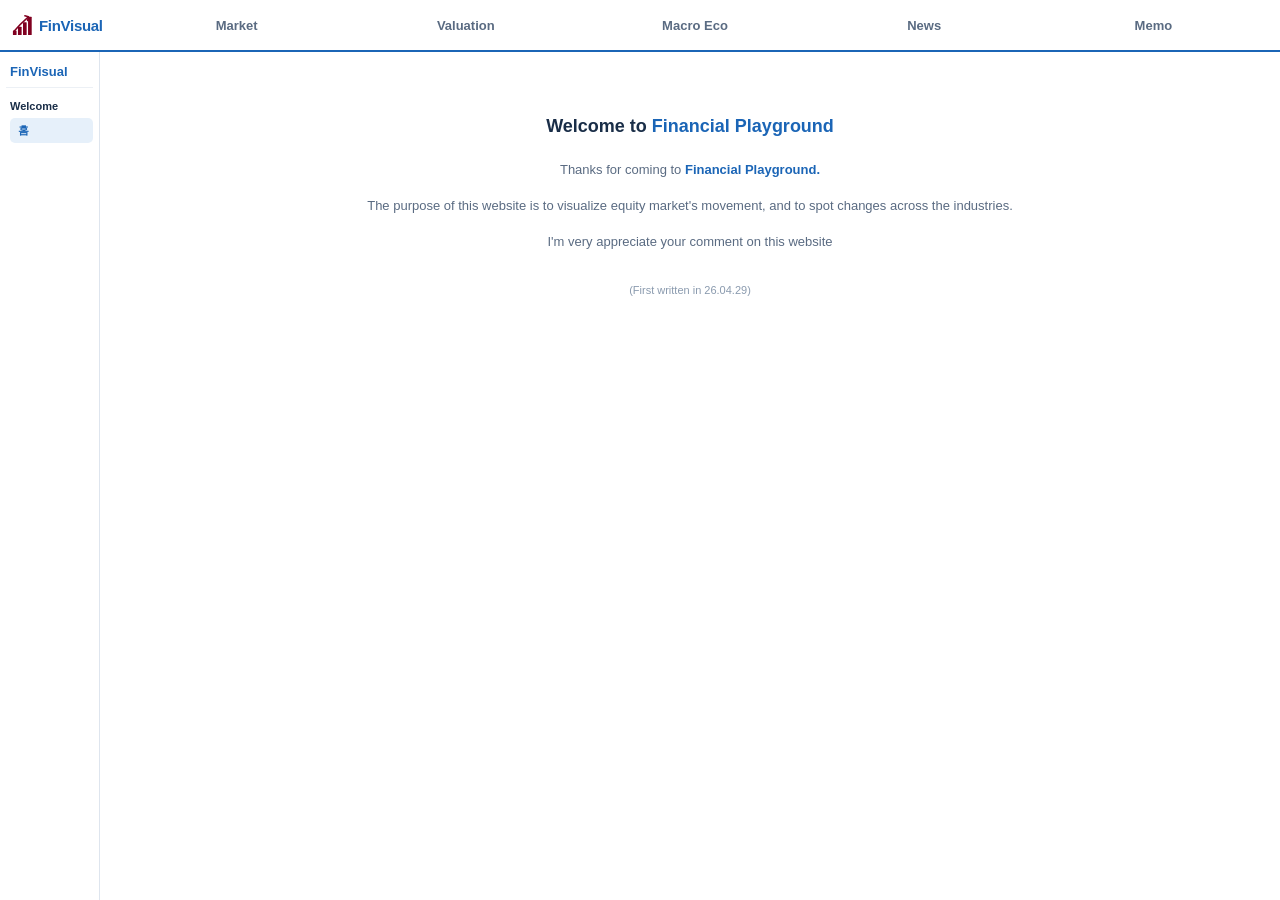
==== commit 6c658f22: "Memo 보드 추가" ====
--- a/index.html
+++ b/index.html
@@ -4,7 +4,7 @@
   <meta charset="UTF-8" />
   <meta name="viewport" content="width=device-width, initial-scale=1.0, maximum-scale=1.0" />
   <title>FinVisual</title>
-  <link rel="stylesheet" href="styles.css" />
+  <link rel="stylesheet" href="/styles.css" />
   <script src="https://d3js.org/d3.v7.min.js"></script>
 </head>
 <body>
@@ -27,6 +27,7 @@
       <button class="nav-btn" data-tab="valuation">Valuation</button>
       <button class="nav-btn" data-tab="macro">Macro Eco</button>
       <button class="nav-btn" data-tab="news">News</button>
+      <button class="nav-btn" data-tab="memo">Memo</button>
     </header>
     <div class="mega-dd" id="dropdown"></div>
   </div>
@@ -42,6 +43,6 @@
 
   </div>
 
-  <script src="app.js"></script>
+  <script src="/app.js"></script>
 </body>
 </html>
--- a/styles.css
+++ b/styles.css
@@ -49,7 +49,7 @@
 /* 헤더: 5컬럼 그리드 (logo + 4개 버튼) — 드롭다운과 동일한 그리드를 공유해 컬럼 정렬 */
 .gnb-header {
   display: grid;
-  grid-template-columns: var(--logo-w) repeat(4, 1fr);
+  grid-template-columns: var(--logo-w) repeat(5, 1fr);
   align-items: center;
   height: var(--header-h);
   background: var(--card);
@@ -116,7 +116,7 @@
   border-bottom: 1px solid var(--border);
   box-shadow: 0 6px 14px rgba(27,101,182,0.12);
   padding: 14px 12px 16px;
-  grid-template-columns: var(--logo-w) repeat(4, 1fr);
+  grid-template-columns: var(--logo-w) repeat(5, 1fr);
   gap: 0;
   z-index: 99;
   animation: ddFade 0.14s ease-out;
@@ -515,6 +515,379 @@
 
 .compare-card .row .num { text-align: right; }
 
+/* ============ 변동액 페이지 (Market · Equity · Amount) ============ */
+
+.amt-loading {
+  padding: 40px 12px;
+  text-align: center;
+  color: var(--text-3);
+  font-size: 12px;
+}
+
+.amount-meta {
+  font-size: 11px;
+  color: var(--text-3);
+  margin: 0;
+}
+
+.amount-split {
+  display: grid;
+  grid-template-columns: 1fr 1fr;
+  gap: 12px;
+  align-items: stretch;        /* 좌/우 컬럼 같은 높이 */
+}
+
+/* 좌/우 컬럼은 flex column → 카드가 컬럼 높이를 채우도록 */
+.amount-left,
+.amount-right {
+  display: flex;
+  flex-direction: column;
+}
+
+.amount-card {
+  background: var(--card);
+  border: 1px solid var(--border);
+  border-radius: 10px;
+  padding: 10px 12px;
+  flex: 1;                     /* 컬럼 높이 채움 → 좌/우 카드 동일 높이 */
+}
+
+/* 좌·우 컬럼 상단 툴바 슬롯 — 좌: 변동액 타이틀+날짜, 우: 회사명/산업 표시
+   양쪽 동일 높이(50px)를 강제해 카드 상단 정렬 → 카드 높이 동일 */
+.amount-toolbar {
+  height: 50px;
+  margin-bottom: 10px;
+  box-sizing: border-box;
+}
+
+/* 좌측 툴바: 페이지 타이틀 + 업데이트 시각 세로 정렬 */
+.amount-toolbar.amount-title-bar {
+  display: flex;
+  flex-direction: column;
+  justify-content: center;
+  align-items: flex-start;
+  gap: 2px;
+}
+.amount-toolbar.amount-title-bar .page-title {
+  margin: 0;
+  /* page-title 자체의 display:flex(row)는 유지 (제목 + crumb 인라인) */
+}
+.amount-toolbar.amount-title-bar .amount-meta {
+  margin: 0;
+  font-size: 11px;
+}
+
+/* 우측 툴바: 좌우 2등분 — [회사명 input] | [산업 표시] */
+.amount-toolbar.amount-search {
+  display: flex;
+  gap: 8px;
+}
+.amount-toolbar.amount-search .search-block {
+  flex: 1;                     /* 정확히 반반 */
+  display: flex;
+  align-items: center;
+  gap: 6px;
+  padding: 0 10px;
+  border: 1px solid var(--border);
+  border-radius: 8px;
+  background-color: var(--card);
+  box-sizing: border-box;
+  overflow: hidden;
+}
+.amount-toolbar.amount-search .search-block label {
+  font-size: 12.5px;
+  font-weight: 700;
+  color: var(--text);
+  white-space: nowrap;
+}
+.amount-toolbar.amount-search .search-block .sep {
+  color: var(--text-3);
+}
+.amount-toolbar.amount-search .search-block input {
+  flex: 1;
+  min-width: 0;
+  height: 100%;
+  border: none;
+  outline: none;
+  background: transparent;
+  font-size: 12.5px;
+  color: var(--text);
+  padding: 0;
+}
+.amount-toolbar.amount-search .search-block:focus-within {
+  border-color: var(--primary);
+  box-shadow: 0 0 0 2px var(--primary-light);
+}
+.amount-toolbar.amount-search .search-result #amt-industry-display {
+  flex: 1;
+  min-width: 0;
+  font-size: 12.5px;
+  font-weight: 600;
+  color: var(--text);
+  overflow: hidden;
+  text-overflow: ellipsis;
+  white-space: nowrap;
+}
+
+.amount-card h4 {
+  font-size: 12.5px;
+  font-weight: 700;
+  color: var(--text);
+  margin-bottom: 8px;
+  display: flex;
+  align-items: baseline;
+  gap: 6px;
+}
+
+.amount-card .amt-sub {
+  font-size: 10.5px;
+  font-weight: 500;
+  color: var(--text-3);
+}
+
+.amount-row {
+  display: grid;
+  grid-template-columns: 38px 1.4fr 1fr 1fr 0.8fr;
+  gap: 4px;
+  padding: 6px 4px;
+  border-top: 1px solid var(--border-soft);
+  font-size: 11.5px;
+  align-items: center;
+}
+.amount-row.head {
+  font-weight: 700;
+  color: var(--text-3);
+  border-top: none;
+  font-size: 10.5px;
+}
+.amount-row.total {
+  border-top: 2px solid var(--primary);
+  background: var(--primary-bg);
+  font-weight: 700;
+  margin-top: 2px;
+}
+/* 선택 row: 검색한 회사/그 회사가 속한 산업의 정보를 상단에 강조 */
+.amount-row.selected {
+  background: var(--primary-light);
+  font-weight: 600;
+  border-top: 2px solid var(--primary);
+  border-bottom: 1px solid var(--primary);
+}
+.amount-row.selected .rank {
+  color: var(--primary);
+  font-weight: 700;
+}
+.amount-row.selected .ent-name.placeholder {
+  color: var(--text-3);
+  font-style: italic;
+  font-weight: 400;
+}
+.amount-row.other {
+  color: var(--text-3);
+  font-style: italic;
+}
+.amount-row .num { text-align: right; }
+.amount-row .rank {
+  text-align: center;
+  color: var(--text-3);
+  font-size: 10.5px;
+}
+.amount-row .ent-name {
+  overflow: hidden;
+  text-overflow: ellipsis;
+  white-space: nowrap;
+}
+
+/* 좌측 산업 행 클릭 가능 */
+.amount-left .amount-row[data-industry]:not(.head):not(.total):not(.other) {
+  cursor: pointer;
+}
+.amount-left .amount-row[data-industry]:not(.head):not(.total):not(.other):hover {
+  background: var(--primary-bg);
+}
+.amount-left .amount-row.active {
+  background: var(--primary-light);
+}
+
+.amt-empty {
+  padding: 24px 12px;
+  text-align: center;
+  color: var(--text-3);
+  font-size: 12px;
+}
+
+.amount-footnote {
+  margin-top: 10px;
+  font-size: 10.5px;
+  color: var(--text-3);
+  text-align: center;
+}
+
+/* ============ 매출액 페이지 행 (6컬럼 그리드) ============ */
+.rev-row {
+  display: grid;
+  grid-template-columns: 1.6fr 1fr 0.7fr 1fr 0.7fr 0.8fr;
+  gap: 4px;
+  padding: 6px 4px;
+  border-top: 1px solid var(--border-soft);
+  font-size: 11.5px;
+  align-items: center;
+}
+.rev-row.head {
+  font-weight: 700;
+  color: var(--text-3);
+  border-top: none;
+  font-size: 10.5px;
+}
+.rev-row.total {
+  border-top: 2px solid var(--primary);
+  background: var(--primary-bg);
+  font-weight: 700;
+  margin-top: 2px;
+}
+.rev-row.other {
+  color: var(--text-3);
+  font-style: italic;
+}
+.rev-row .num { text-align: right; }
+.rev-row .date {
+  text-align: center;
+  color: var(--text-3);
+  font-size: 10.5px;
+  font-variant-numeric: tabular-nums;
+}
+.rev-row .ent-name {
+  overflow: hidden;
+  text-overflow: ellipsis;
+  white-space: nowrap;
+}
+/* 선택 row: 검색한 회사/그 회사가 속한 산업의 매출액을 상단에 강조 */
+.rev-row.selected {
+  background: var(--primary-light);
+  font-weight: 600;
+  border-top: 2px solid var(--primary);
+  border-bottom: 1px solid var(--primary);
+}
+.rev-row.selected .ent-name.placeholder {
+  color: var(--text-3);
+  font-style: italic;
+  font-weight: 400;
+}
+
+/* 좌측 매출액 표 행 클릭 가능 */
+.amount-left .rev-row[data-industry]:not(.head):not(.total):not(.other) {
+  cursor: pointer;
+}
+.amount-left .rev-row[data-industry]:not(.head):not(.total):not(.other):hover {
+  background: var(--primary-bg);
+}
+.amount-left .rev-row.active {
+  background: var(--primary-light);
+}
+
+@media (max-width: 900px) {
+  .rev-row {
+    grid-template-columns: 1.4fr 1fr 0.7fr 1fr 0.7fr 0.8fr;
+    font-size: 10.5px;
+  }
+  .rev-row .date { font-size: 9.5px; }
+}
+
+/* ============ 재무현황 페이지 (Market · Financial · Status) ============ */
+
+/* BS/IS 공용 4컬럼 그리드 */
+.fin-row {
+  display: grid;
+  grid-template-columns: 1.4fr 1fr 1fr 0.8fr;
+  gap: 4px;
+  padding: 6px 4px;
+  border-top: 1px solid var(--border-soft);
+  font-size: 11.5px;
+  align-items: center;
+}
+.fin-row.head {
+  font-weight: 700;
+  color: var(--text-3);
+  border-top: none;
+  font-size: 10.5px;
+}
+.fin-row .num { text-align: right; }
+.fin-row .acct-name {
+  overflow: hidden;
+  text-overflow: ellipsis;
+  white-space: nowrap;
+}
+
+/* search-block 음영(비활성) 상태 — 옅은 회색 + 입력 잠금 */
+.amount-toolbar.amount-search .search-block.disabled {
+  background-color: rgba(0,0,0,0.04);
+  opacity: 0.85;
+}
+.amount-toolbar.amount-search .search-block.disabled label,
+.amount-toolbar.amount-search .search-block.disabled .sep {
+  color: var(--text-3);
+}
+.amount-toolbar.amount-search .search-block.disabled input {
+  color: var(--text-2);
+  cursor: not-allowed;
+  background: transparent;
+}
+
+/* autocomplete 드롭다운이 search-block 밖으로 나올 수 있도록 클립 해제.
+   기존 변동액/매출액 페이지의 검색바도 동일 셀렉터 — autocomplete 없는 곳에선 영향 없음. */
+.amount-toolbar.amount-search .search-block {
+  overflow: visible;
+  position: relative;
+}
+.ac-dropdown {
+  position: absolute;
+  left: -1px;
+  right: -1px;
+  top: 100%;
+  margin-top: 2px;
+  background: var(--card);
+  border: 1px solid var(--border);
+  border-radius: 0 0 8px 8px;
+  max-height: 280px;
+  overflow-y: auto;
+  z-index: 50;
+  box-shadow: 0 6px 14px rgba(27,101,182,0.12);
+}
+.ac-item {
+  padding: 7px 12px;
+  font-size: 12px;
+  color: var(--text);
+  cursor: pointer;
+  border-bottom: 1px solid var(--border-soft);
+  white-space: nowrap;
+  overflow: hidden;
+  text-overflow: ellipsis;
+}
+.ac-item:last-child { border-bottom: none; }
+.ac-item:hover,
+.ac-item.active {
+  background: var(--primary-light);
+  color: var(--primary);
+}
+
+@media (max-width: 900px) {
+  .fin-row {
+    grid-template-columns: 1.2fr 1fr 1fr 0.8fr;
+    font-size: 10.5px;
+  }
+}
+
+/* 모바일: 좌우 분할 → 상하 스택 */
+@media (max-width: 900px) {
+  .amount-split {
+    grid-template-columns: 1fr;
+  }
+  .amount-row {
+    grid-template-columns: 32px 1.3fr 1fr 1fr 0.8fr;
+    font-size: 11px;
+  }
+}
+
 /* ============ Income Approach ============ */
 .income-block {
   background: var(--card);
@@ -696,6 +1069,362 @@
 
 .news-item .num { color: var(--text-3); margin-right: 6px; }
 
+/* ============ News · TheBell M&A (실데이터) ============ */
+.news-meta {
+  font-size: 11px;
+  color: var(--text-3);
+  margin-bottom: 8px;
+}
+.news-list {
+  background: var(--card);
+  border: 1px solid var(--border);
+  border-radius: 10px;
+  overflow: hidden;
+  margin-bottom: 8px;
+}
+.news-row {
+  display: grid;
+  grid-template-columns: 40px 1fr 60px;
+  gap: 8px;
+  padding: 10px 12px;
+  border-top: 1px solid var(--border-soft);
+  font-size: 12.5px;
+  color: var(--text);
+  align-items: center;
+  transition: background 0.12s;
+}
+.news-row:first-child { border-top: none; }
+.news-row.head {
+  font-weight: 700;
+  color: var(--text-3);
+  font-size: 10.5px;
+  background: var(--card-2);
+  cursor: default;
+}
+.news-row.head .num,
+.news-row.head .news-access { text-align: center; }
+a.news-row:hover { background: var(--primary-light); }
+
+.news-row .num {
+  text-align: center;
+  color: var(--text-3);
+  font-variant-numeric: tabular-nums;
+  font-size: 11px;
+}
+.news-row .news-title-col {
+  display: flex;
+  flex-direction: column;
+  gap: 2px;
+  min-width: 0;
+}
+.news-row .news-title-text {
+  font-weight: 600;
+  line-height: 1.35;
+  overflow: hidden;
+  text-overflow: ellipsis;
+  display: -webkit-box;
+  -webkit-line-clamp: 2;
+  -webkit-box-orient: vertical;
+}
+.news-row .news-meta-line {
+  font-size: 10.5px;
+  color: var(--text-3);
+  font-weight: 400;
+  overflow: hidden;
+  text-overflow: ellipsis;
+  white-space: nowrap;
+}
+.news-row .news-access { text-align: center; }
+
+.access-badge {
+  display: inline-block;
+  min-width: 40px;
+  padding: 2px 8px;
+  border-radius: 10px;
+  font-size: 10.5px;
+  font-weight: 700;
+  text-align: center;
+}
+.access-badge.free {
+  background: #DEF7EC;
+  color: #1F8A5C;
+}
+.access-badge.paid {
+  background: rgba(229,62,62,0.10);
+  color: var(--red);
+  border: 1px solid rgba(229,62,62,0.30);
+}
+
+@media (max-width: 600px) {
+  .news-row {
+    grid-template-columns: 28px 1fr 52px;
+    gap: 6px;
+    padding: 8px 8px;
+    font-size: 11.5px;
+  }
+  .news-row .num { font-size: 10px; }
+  .access-badge {
+    min-width: 32px;
+    padding: 2px 5px;
+    font-size: 9.5px;
+  }
+}
+
+/* ============ Memo (개발 아이디어 보드) ============ */
+.memo-toolbar {
+  display: flex;
+  align-items: center;
+  justify-content: space-between;
+  gap: 12px;
+  margin-bottom: 4px;
+}
+.memo-toolbar .page-title { margin-bottom: 0; }
+.memo-actions { display: flex; gap: 8px; flex-shrink: 0; }
+
+.memo-btn {
+  background: var(--primary);
+  color: #fff;
+  border: 1px solid var(--primary);
+  font-size: 12px;
+  font-weight: 700;
+  padding: 7px 14px;
+  border-radius: 8px;
+  transition: background 0.15s, color 0.15s, border-color 0.15s;
+}
+.memo-btn:hover { background: var(--primary-dark); border-color: var(--primary-dark); }
+.memo-btn.ghost {
+  background: transparent;
+  color: var(--primary);
+}
+.memo-btn.ghost:hover { background: var(--primary-light); color: var(--primary-dark); }
+.memo-btn.danger {
+  background: transparent;
+  color: var(--red);
+  border-color: rgba(229,62,62,0.40);
+}
+.memo-btn.danger:hover { background: rgba(229,62,62,0.10); }
+
+.memo-meta {
+  font-size: 11px;
+  color: var(--text-3);
+  margin: 8px 0 8px;
+}
+
+.memo-warn {
+  background: rgba(229,62,62,0.08);
+  border: 1px solid rgba(229,62,62,0.30);
+  color: var(--red);
+  font-size: 11.5px;
+  line-height: 1.5;
+  padding: 8px 12px;
+  border-radius: 8px;
+  margin: 8px 0;
+}
+
+.memo-list {
+  background: var(--card);
+  border: 1px solid var(--border);
+  border-radius: 10px;
+  overflow: hidden;
+  margin-bottom: 8px;
+}
+.memo-row {
+  display: grid;
+  grid-template-columns: 44px 96px 1fr 84px;
+  gap: 8px;
+  padding: 10px 12px;
+  border-top: 1px solid var(--border-soft);
+  font-size: 12.5px;
+  color: var(--text);
+  align-items: center;
+}
+.memo-row:first-child { border-top: none; }
+.memo-row.head {
+  font-weight: 700;
+  color: var(--text-3);
+  font-size: 10.5px;
+  background: var(--card-2);
+}
+.memo-row.head .num,
+.memo-row.head .memo-date,
+.memo-row.head .memo-status-col { text-align: center; }
+.memo-row .num {
+  text-align: center;
+  color: var(--text-3);
+  font-variant-numeric: tabular-nums;
+  font-size: 11px;
+}
+.memo-row .memo-date {
+  text-align: center;
+  color: var(--text-2);
+  font-variant-numeric: tabular-nums;
+  font-size: 11.5px;
+}
+.memo-row .memo-title-col {
+  min-width: 0;
+  cursor: pointer;
+}
+.memo-row .memo-title-text {
+  font-weight: 600;
+  line-height: 1.35;
+  overflow: hidden;
+  text-overflow: ellipsis;
+  display: -webkit-box;
+  -webkit-line-clamp: 2;
+  -webkit-box-orient: vertical;
+}
+.memo-row .memo-title-col:hover .memo-title-text { color: var(--primary); }
+.memo-row.is-done .memo-title-text { color: var(--text-3); text-decoration: line-through; }
+.memo-row .memo-status-col { text-align: center; }
+
+.memo-status {
+  display: inline-block;
+  min-width: 52px;
+  padding: 3px 10px;
+  border-radius: 11px;
+  font-size: 10.5px;
+  font-weight: 700;
+  text-align: center;
+  cursor: pointer;
+  user-select: none;
+  transition: filter 0.12s;
+}
+.memo-status:hover { filter: brightness(0.95); }
+.memo-status.open {
+  background: rgba(229,62,62,0.10);
+  color: var(--red);
+  border: 1px solid rgba(229,62,62,0.30);
+}
+.memo-status.done {
+  background: #DEF7EC;
+  color: #1F8A5C;
+  border: 1px solid rgba(31,138,92,0.25);
+}
+
+.memo-empty {
+  padding: 32px 16px;
+  text-align: center;
+  color: var(--text-3);
+  font-size: 12px;
+}
+
+/* ===== Memo 모달 ===== */
+.memo-modal-overlay {
+  position: fixed;
+  inset: 0;
+  background: rgba(26,46,72,0.45);
+  display: flex;
+  align-items: center;
+  justify-content: center;
+  z-index: 1000;
+  padding: 20px;
+  animation: ddFade 0.12s ease-out;
+}
+.memo-modal {
+  background: var(--card);
+  border: 1px solid var(--border);
+  border-radius: 12px;
+  box-shadow: 0 12px 40px rgba(26,46,72,0.25);
+  width: 100%;
+  max-width: 560px;
+  max-height: 86vh;
+  overflow-y: auto;
+  padding: 18px 20px 20px;
+}
+.memo-modal-head {
+  display: flex;
+  align-items: center;
+  justify-content: space-between;
+  margin-bottom: 10px;
+}
+.memo-modal-kicker {
+  font-size: 11px;
+  font-weight: 700;
+  color: var(--primary);
+  letter-spacing: 0.6px;
+  text-transform: uppercase;
+}
+.memo-x {
+  background: transparent;
+  border: none;
+  color: var(--text-3);
+  font-size: 16px;
+  line-height: 1;
+  padding: 4px 6px;
+  border-radius: 6px;
+}
+.memo-x:hover { background: var(--card-2); color: var(--text); }
+.memo-modal-title {
+  font-size: 16px;
+  font-weight: 700;
+  color: var(--text);
+  line-height: 1.4;
+  margin-bottom: 4px;
+  word-break: break-word;
+}
+.memo-modal-date {
+  font-size: 11px;
+  color: var(--text-3);
+  font-variant-numeric: tabular-nums;
+  margin-bottom: 12px;
+}
+.memo-modal-body {
+  font-size: 13px;
+  line-height: 1.65;
+  color: var(--text);
+  white-space: normal;
+  word-break: break-word;
+  padding: 12px 0;
+  border-top: 1px solid var(--border-soft);
+  border-bottom: 1px solid var(--border-soft);
+  min-height: 60px;
+}
+.memo-muted { color: var(--text-3); }
+.memo-modal-footer {
+  display: flex;
+  justify-content: flex-end;
+  gap: 8px;
+  margin-top: 14px;
+}
+.memo-field { display: block; margin-bottom: 12px; }
+.memo-label {
+  display: block;
+  font-size: 11px;
+  font-weight: 700;
+  color: var(--text-2);
+  margin-bottom: 5px;
+}
+.memo-input, .memo-textarea {
+  width: 100%;
+  font-family: inherit;
+  font-size: 13px;
+  color: var(--text);
+  background: var(--card-2);
+  border: 1px solid var(--border);
+  border-radius: 8px;
+  padding: 9px 11px;
+  transition: border-color 0.12s, box-shadow 0.12s;
+}
+.memo-input:focus, .memo-textarea:focus {
+  outline: none;
+  border-color: var(--primary);
+  box-shadow: 0 0 0 3px var(--primary-light);
+  background: var(--card);
+}
+.memo-textarea { resize: vertical; line-height: 1.6; }
+
+@media (max-width: 600px) {
+  .memo-row {
+    grid-template-columns: 30px 64px 1fr 60px;
+    gap: 6px;
+    padding: 8px 8px;
+    font-size: 11.5px;
+  }
+  .memo-row .memo-date { font-size: 10px; }
+  .memo-status { min-width: 40px; padding: 2px 6px; font-size: 9.5px; }
+  .memo-toolbar { flex-wrap: wrap; }
+}
+
 /* ============ Scrollbar ============ */
 ::-webkit-scrollbar { width: 4px; height: 4px; }
 ::-webkit-scrollbar-track { background: transparent; }
